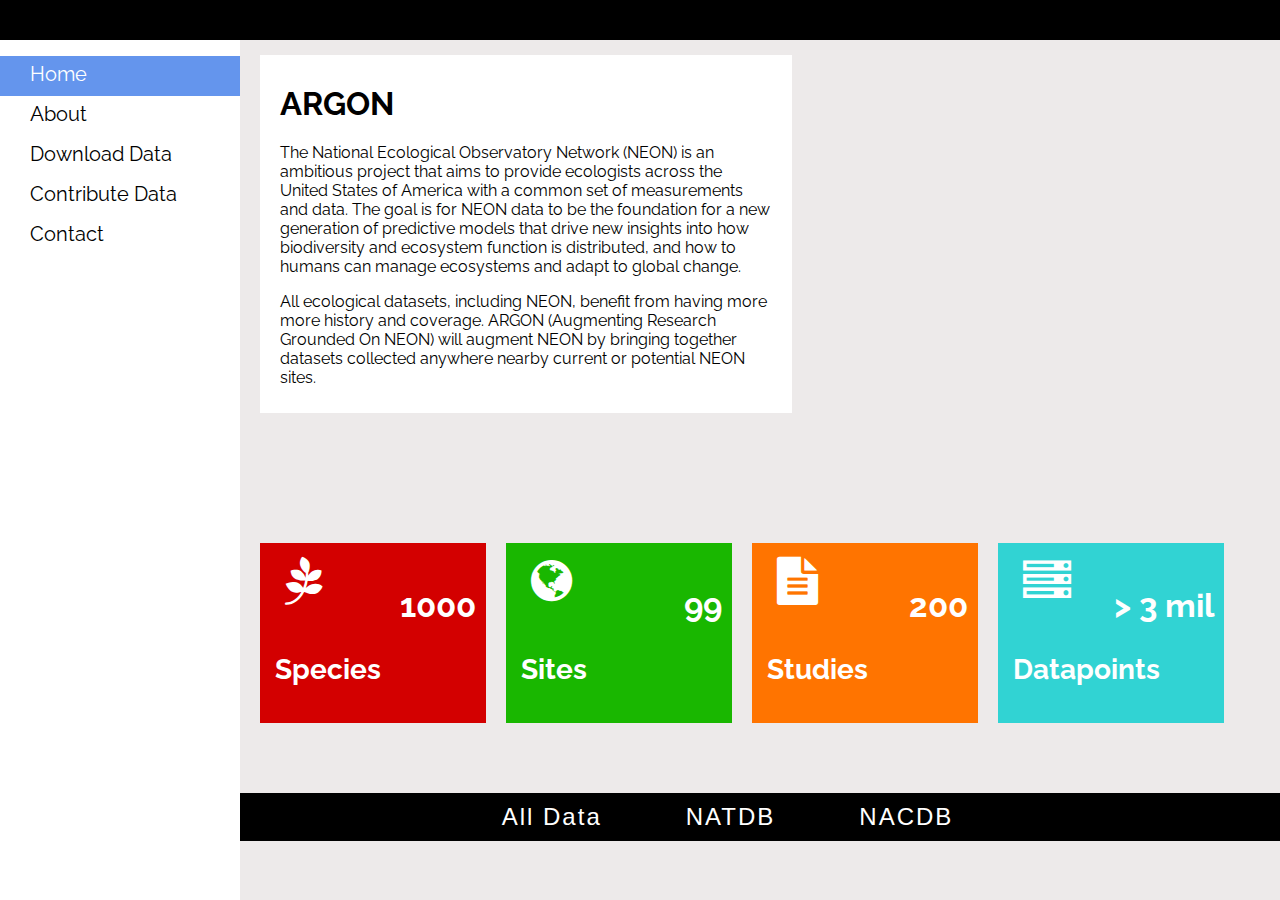
==== index.html @ 515079f0 "initial dashboard" ====
<!DOCTYPE html>
<html>
    <head>
        <meta charset="utf-8">
        <meta name="viewport" content="width=device-width, initial-scale=1.0">
        <meta name="author" content="K Bodie Weedop">
        <link rel="stylesheet" href="https://fonts.googleapis.com/css?family=Raleway">
        <link rel="stylesheet" href="https://cdnjs.cloudflare.com/ajax/libs/font-awesome/4.7.0/css/font-awesome.min.css">
        <link rel="stylesheet" href="./src/css/main.css">
        <title>ARGON - Not a Database...</title>
    </head>
    <body>
        <header id="fixed-header">
            <nav id="hidden-topnav">
                <ul>
                    <li><a href="index.html" class="active">Home</a></li>
                    <li><a href="http://pearselab.com/argon/">About</a></li>
                    <li><a href="https://github.com/pearselab/argon">Download Data</a></li>
                    <li><a href="https://docs.google.com/forms/d/e/1FAIpQLScQ5YlNHvLgOOT1iTcGhk8-e5Nq7r9iGLd7_KlUKW8iL9zv3w/viewform">Contribute Data</a></li>
                    <li><a href="mailto:will.pearse@usu.edu,mrhelmus@temple.edu">Contact</a></li>
                </ul>
            </nav>
        </header>
        <nav id="sidenav">
            <ul>
                <li><a href="index.html" class="active">Home</a></li>
                <li><a href="http://pearselab.com/argon/">About</a></li>
                <li><a href="https://github.com/pearselab/argon">Download Data</a></li>
                <li><a href="https://docs.google.com/forms/d/e/1FAIpQLScQ5YlNHvLgOOT1iTcGhk8-e5Nq7r9iGLd7_KlUKW8iL9zv3w/viewform">Contribute Data</a></li>
                <li><a href="mailto:will.pearse@usu.edu,mrhelmus@temple.edu">Contact</a></li>
            </ul>
        </nav>
        <div id="info">
            <h1>ARGON</h1>
            <p>The National Ecological Observatory Network (NEON) is an ambitious project that aims to provide ecologists across the United States of America with a common set of measurements and data. The goal is for NEON data to be the foundation for a new generation of predictive models that drive new insights into how biodiversity and ecosystem function is distributed, and how to humans can manage ecosystems and adapt to global change.</p>
            <p>All ecological datasets, including NEON, benefit from having more more history and coverage. ARGON (Augmenting Research Grounded On NEON) will augment NEON by bringing together datasets collected anywhere nearby current or potential NEON sites.</p>
        </div>
        <div class="data-container">
          <div class="quarter" id="species">
            <div class="quarter-container">
              <div class="quarter-left"><i class="fa fa-pagelines w3-xxxlarge"></i></div>
              <div class="quarter-right">
                <h3 id="speciesCount">1000</h3>
              </div>
              <div class="quarter-title">
                <h4>Species</h4>
              </div>
            </div>
          </div>
          <div class="quarter" id="sites">
            <div class="quarter-container">
              <div class="quarter-left">
                  <i class="fa fa-globe w3-xxxlarge"></i>
                </div>
                <div class="quarter-right">
                  <h3 id="siteCount">99</h3>
                </div>
                <div class="quarter-title">
                    <h4>Sites</h4>
                </div>
            </div>
            </div>
          <div class="quarter" id="studies">
            <div class="quarter-container">
              <div class="quarter-left"><i class="fa fa-file-text w3-xxxlarge"></i></div>
              <div class="quarter-right">
                <h3 id="studyCount">200</h3>
              </div>
              <div class="quarter-title">
                    <h4>Studies</h4>
                </div>
            </div>
          </div>
          <div class="quarter" id="data">
            <div class="quarter-container">
              <div class="quarter-left"><i class="fa fa-server w3-xxxlarge"></i></div>
              <div class="quarter-right">
                <h3 id="dataCount">> 3 mil</h3>
              </div>
              <div class="quarter-title">
                    <h4>Datapoints</h4>
                </div>
            </div>
          </div>
        </div>
        <div class="container">
            <button id="all-data" onclick="changeData('allData')">All Data</button>
            <button id="natdb" onclick="changeData('natdb')">NATDB</button>
            <button id="nacdb" onclick="changeData('nacdb')">NACDB</button>
        </div>
        <footer></footer>
    </body>
    <script src="./src/js/script.js"></script>
</html>
---- src/css/main.css ----
html, body {
    font-family: "Raleway", sans-serif;
    background-color: #EDEAEA;
    margin: 0;
    padding: 0;
}

#fixed-header {
    position: fixed;
    background-color: #000;
    top: 0;
    z-index: 9999;
    width: 100%;
    height: 40px;
}

#hidden-topnav {
    display: none;
    transition: 0.5s;
}

#hidden-topnav ul{
    margin: 0;
    padding: 0;
}

#hidden-topnav li {
    float: left;
    display: inline;
    padding: 10px 20px 0 20px;
}

#hidden-topnav a {
    color: #fff;
    text-decoration: none;
}

#hidden-topnav a:hover {
    color: #5C5F5F;
    transition: 0.4s
}

#hidden-topnav a.active {
    color: cornflowerblue;
}

#sidenav {
    height: 100%;
    margin-top: 40px;
    width: 240px;
    position: fixed;
    z-index: 1;
    top: 0;
    left: 0;
    background-color: #fff;
    overflow-x: hidden;
    padding-top: 0px;
    padding-right: 0px;
    transition: 0.5s;
}

#sidenav ul {
    padding: 0px;
}

#sidenav a {
    padding: 6px 10px 10px 30px;
    text-decoration: none;
    color: #000;
    display: block;
    font-size: 20px;
    text-align: left;
}

#sidenav a:hover {
    background-color: #DAD9D9;
    color: #000;
    transition: 0.4s;
}

#sidenav a.active {
    color: #fff;
    background-color: cornflowerblue;
}

@media screen and (max-width: 991px){
    #sidenav {
        width: 0px;
        transition: 0.5s;
    }
    #hidden-topnav {
        display: block;
        transition: 0.9s
    }
}

#info {
    background-color: #fff;
    position: relative;
    height: 40%;
    width: 40%;
    padding: 10px;
    margin-left: 260px;
    margin-top: 55px;
    transition: 0.5s;
}

@media screen and (max-width: 991px){   
    #info {
        margin-top: 50px;
        margin-left: 20px;
        transition: 0.5s;
    }
}

#info h1 {
    text-align: left;
    padding: 10px 10px 0px 10px;
    margin-top: 10px;
}

#info p {
    padding: 0px 10px 0px 10px;
}

.data-container {
    padding-top: 120px;
    padding-bottom: 60px;
    padding-left: 0px;
    padding-right: 0px;
    height: 200px;
    margin-left: 250px;
    margin-right: 0px;
    transition: 0.5s;
}

@media screen and (max-width: 991px){   
    .data-container {
        margin: 20px;
        transition: 0.5s;
    }
}

.quarter {
    background-color: antiquewhite;
    float: left;
    width: 20%;
    height: 80%;
    padding: 10px;
    margin: 10px;
    position: relative;
}

.quarter-container {
    font-size: 28px;
}

#species {
    background-color: #D30000;
    color: #fff;
}

#sites {
    background-color: #19B700;
    color: #fff;
}

#studies {
    background-color: #FF7400;
    color: #fff;
}

#data {
    background-color: #31D3D3;
    color: #fff;
}
.quarter-left {
    float: left;
    top: 0;
    left: 0;
    margin-left: 15px;
    font-size: 48px;
}

.quarter-title {
    float: left;
    bottom: 0;
    left: 0;
    position: absolute;
    margin-left: 15px 
}

.quarter-right {
    float: right;
    color: white;
}

@media screen and (max-width: 1100px){   
    .quarter {
        width: 130px;
        margin: 10px;
        transition: 0.5s;
    }
    
    .quarter-container {
    font-size: 22px;
}
}

.container {
    text-align: center;
    margin-left: 175px;
    padding: 0px;
    background-color: #000;
}

.container button {
    padding: 0px 0px;
    color: #fff;
    font-size: 24px;
    margin: 10px 40px;
    letter-spacing: 2px;
    background-color: transparent;
    border: 0px;
}

#all-data:hover {
    color: red;
    transition: 0.6s;
}

#natdb:hover {
    color: #28D90C;
    transition: 0.6s;

}

#nacdb:hover {
    color: #31D3D3;
    transition: 0.6s;
}

#all-data:active {
    color: darkred;
    transition: 0.2s;
}

#natdb:active {
    color: darkgreen;
    transition: 0.2s;

}

#nacdb:active {
    color: darkcyan;
    transition: 0.2s;
}
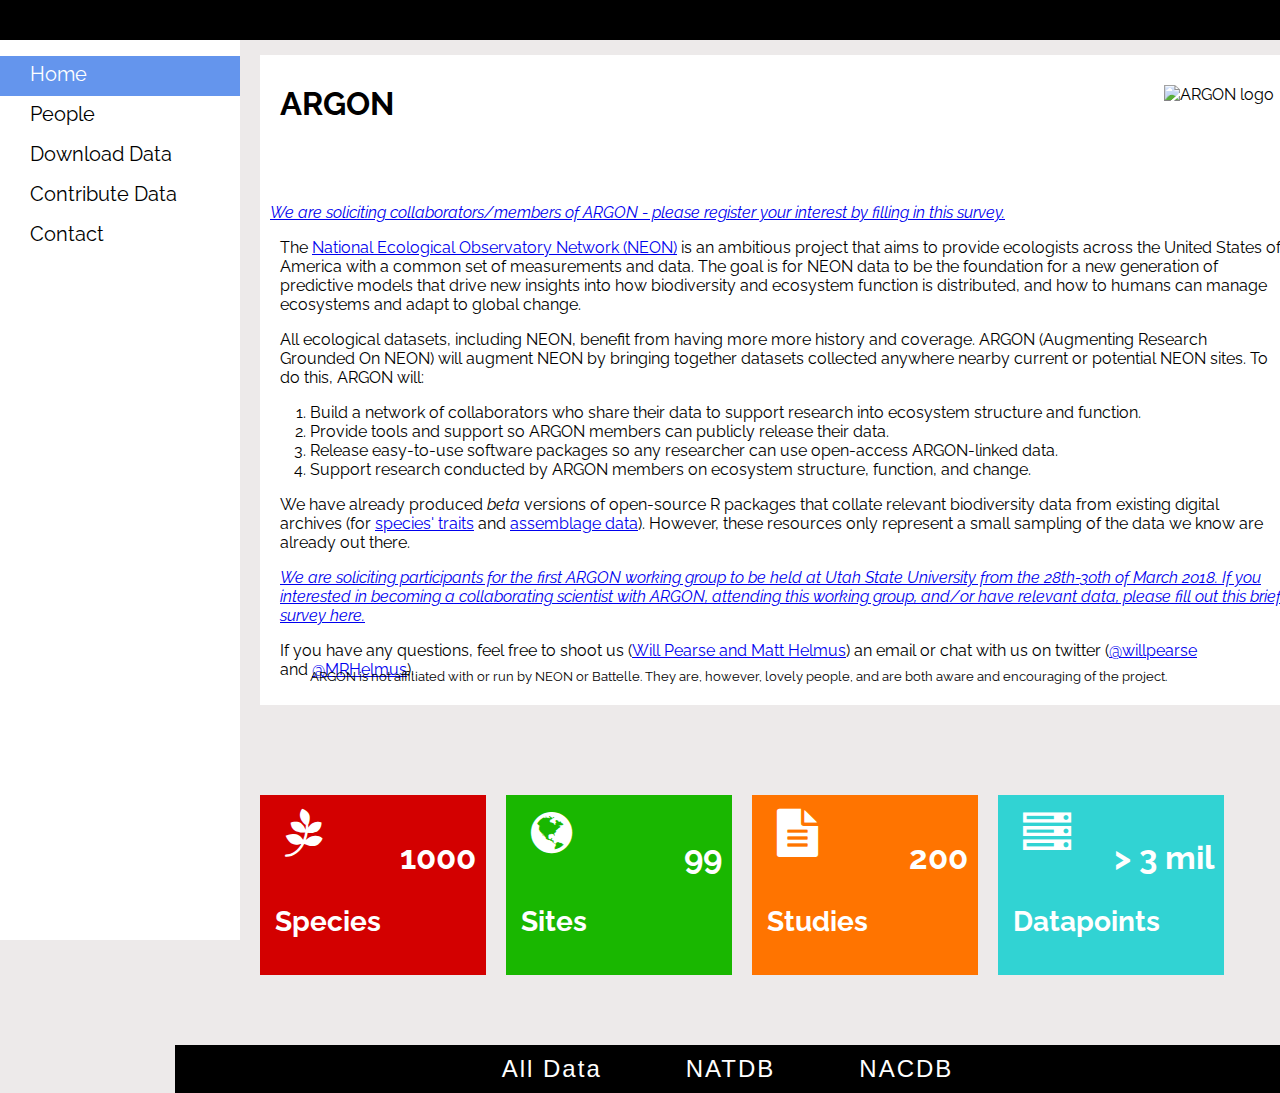
==== commit 9432a034: "index/people fixed" ====
--- a/index.html
+++ b/index.html
@@ -7,14 +7,14 @@
         <link rel="stylesheet" href="https://fonts.googleapis.com/css?family=Raleway">
         <link rel="stylesheet" href="https://cdnjs.cloudflare.com/ajax/libs/font-awesome/4.7.0/css/font-awesome.min.css">
         <link rel="stylesheet" href="./src/css/main.css">
-        <title>ARGON - Not a Database...</title>
+        <title>ARGON - Augmenting Research Grounded On NEON</title>
     </head>
     <body>
         <header id="fixed-header">
             <nav id="hidden-topnav">
                 <ul>
                     <li><a href="index.html" class="active">Home</a></li>
-                    <li><a href="http://pearselab.com/argon/">About</a></li>
+                    <li><a href="people.html">People</a></li>
                     <li><a href="https://github.com/pearselab/argon">Download Data</a></li>
                     <li><a href="https://docs.google.com/forms/d/e/1FAIpQLScQ5YlNHvLgOOT1iTcGhk8-e5Nq7r9iGLd7_KlUKW8iL9zv3w/viewform">Contribute Data</a></li>
                     <li><a href="mailto:will.pearse@usu.edu,mrhelmus@temple.edu">Contact</a></li>
@@ -24,16 +24,34 @@
         <nav id="sidenav">
             <ul>
                 <li><a href="index.html" class="active">Home</a></li>
-                <li><a href="http://pearselab.com/argon/">About</a></li>
-                <li><a href="https://github.com/pearselab/argon">Download Data</a></li>
+                <li><a href="/src/html/people.html">People</a></li>
+                <li><a href="download-data.html">Download Data</a></li>
                 <li><a href="https://docs.google.com/forms/d/e/1FAIpQLScQ5YlNHvLgOOT1iTcGhk8-e5Nq7r9iGLd7_KlUKW8iL9zv3w/viewform">Contribute Data</a></li>
                 <li><a href="mailto:will.pearse@usu.edu,mrhelmus@temple.edu">Contact</a></li>
             </ul>
         </nav>
-        <div id="info">
-            <h1>ARGON</h1>
-            <p>The National Ecological Observatory Network (NEON) is an ambitious project that aims to provide ecologists across the United States of America with a common set of measurements and data. The goal is for NEON data to be the foundation for a new generation of predictive models that drive new insights into how biodiversity and ecosystem function is distributed, and how to humans can manage ecosystems and adapt to global change.</p>
-            <p>All ecological datasets, including NEON, benefit from having more more history and coverage. ARGON (Augmenting Research Grounded On NEON) will augment NEON by bringing together datasets collected anywhere nearby current or potential NEON sites.</p>
+        <div class="info">
+            <div id="info-container">
+                <div><h1>ARGON</h1></div>
+                <div id="logo"><img src="http://pearselab.com/wp-content/uploads/2017/12/logo_1-300x168.png" width="300" height="168" alt="ARGON logo" /></div>
+                <br>
+            </div>
+            <div class="info-content">
+                <a href="https://goo.gl/forms/ssGDUFB2D8JF68pr1" target="_blank" rel="noopener"><em>We are soliciting collaborators/members of ARGON - please register your interest by filling in this survey.</em></a>
+                <p>The <a href="http://www.neonscience.org/" target="_blank" rel="noopener">National Ecological Observatory Network (NEON)</a> is an ambitious project that aims to provide ecologists across the United States of America with a common set of measurements and data. The goal is for NEON data to be the foundation for a new generation of predictive models that drive new insights into how biodiversity and ecosystem function is distributed, and how to humans can manage ecosystems and adapt to global change.</p>
+                <p>All ecological datasets, including NEON, benefit from having more more history and coverage. ARGON (Augmenting Research Grounded On NEON) will augment NEON by bringing together datasets collected anywhere nearby current or potential NEON sites. To do this, ARGON will:</p>
+                <ol>
+                    <li>Build a network of collaborators who share their data to support research into ecosystem structure and function.</li><li>Provide tools and support so ARGON members can publicly release their data.</li>
+                    <li>Release easy-to-use software packages so any researcher can use open-access ARGON-linked data.</li>
+                    <li>Support research conducted by ARGON members on ecosystem structure, function, and change.</li>
+                </ol>
+                <p>We have already produced <i>beta</i> versions of open-source R packages that collate relevant biodiversity data from existing digital archives (for <a href="https://github.com/willpearse/natdb" target="_blank" rel="noopener">species' traits</a> and <a href="https://github.com/pearselab/nacdb" target="_blank" rel="noopener">assemblage data</a>). However, these resources only represent a small sampling of the data we know are already out there.</p>
+                <p><a href="https://goo.gl/forms/ssGDUFB2D8JF68pr1" target="_blank" rel="noopener"><em>We are soliciting participants for the first ARGON working group to be held at Utah State University from the 28th-30th of March 2018. If you interested in becoming a collaborating scientist with ARGON, attending this working group, and/or have relevant data, please fill out this brief survey here.</em></a></p>
+                <p>If you have any questions, feel free to shoot us (<a href="mailto:will.pearse@usu.edu,mrhelmus@temple.edu">Will Pearse and Matt Helmus</a>) an email or chat with us on twitter (<a href="https://twitter.com/willpearse" target="_blank" rel="noopener">@willpearse</a> and <a href="https://twitter.com/MRHelmus" target="_blank" rel="noopener">@MRHelmus</a>).</p>
+                <div class="disclaimer">
+                    <small>ARGON is not affiliated with or run by NEON or Battelle. They are, however, lovely people, and are both aware and encouraging of the project.</small>
+                </div>
+            </div>
         </div>
         <div class="data-container">
           <div class="quarter" id="species">
@@ -91,4 +109,4 @@
         <footer></footer>
     </body>
     <script src="./src/js/script.js"></script>
-</html>+</html>
--- a/src/css/main.css
+++ b/src/css/main.css
@@ -94,37 +94,89 @@
     }
 }
 
-#info {
+.info {
     background-color: #fff;
     position: relative;
     height: 40%;
-    width: 40%;
+    width: 80%;
     padding: 10px;
     margin-left: 260px;
     margin-top: 55px;
     transition: 0.5s;
+    display: table;
+}
+
+.info h2 {
+    padding-left: 20px;
+    padding-bottom: 0px;
+    margin-bottom: 0px;
+}
+
+#info-container {
+    width: 100%;
+    height: auto;
+    padding-bottom: 60px;
+}
+
+#info-container div {
+    display: inline-block;    
+}
+
+#logo {
+    padding: 20px;
+    float: right;
+}
+
+#person-content {
+    padding: 20px 40px;
+    width: 40%;
+    float: left;
+    height:500px;
+    display: block;
+}
+
+#person-content img {
+    padding-left: 20px;
+}
+
+.disclaimer {
+    padding: 20px 40px;
+    bottom: 0;
+    position: absolute;
 }
 
 @media screen and (max-width: 991px){   
-    #info {
+    .info {
         margin-top: 50px;
         margin-left: 20px;
         transition: 0.5s;
     }
-}
-
-#info h1 {
+    
+    #person-content {
+    padding: 20px 40px;
+    width: 90%;
+    float: left;
+    height:500px;
+    display: block;
+}
+
+#person-content img {
+    padding-left: 20px;
+}
+}
+
+.info h1 {
     text-align: left;
     padding: 10px 10px 0px 10px;
     margin-top: 10px;
 }
 
-#info p {
+.info p {
     padding: 0px 10px 0px 10px;
 }
 
 .data-container {
-    padding-top: 120px;
+    padding-top: 80px;
     padding-bottom: 60px;
     padding-left: 0px;
     padding-right: 0px;
@@ -255,3 +307,161 @@
     color: darkcyan;
     transition: 0.2s;
 }
+
+@media screen and (max-width: 991px){
+    .container {
+        margin-left: 0px;
+    }
+    
+}
+
+@media screen and (max-width: 840px){
+    #sidenav {
+        width: 0px;
+        transition: 0.5s;
+    }
+    
+    #hidden-topnav {
+        display: block;
+        transition: 0.9s;
+        font-size: 12px;
+    }
+    
+    #hidden-topnav li{
+        margin: 0px 0px;
+        padding: 3% 4%;
+    }
+    
+    .info {
+        width: 85%;
+        margin-top: 50px;
+        margin-left: 20px;
+        transition: 0.5s;
+    }
+    
+    .data-container {
+        margin-left: 1%;
+        margin-bottom: 140px;
+        padding-top: 10px
+    }
+    
+    #person-content {
+        padding: 20px 40px;
+        width: 90%;
+        float: left;
+        height:500px;
+        display: block;
+    }
+
+    #person-content img {
+        padding-left: 20px;
+    }
+
+    .disclaimer {
+        padding: 20px 40px;
+    }
+    
+}
+
+@media screen and (max-width: 640px){
+    #sidenav {
+        width: 0px;
+        transition: 0.5s;
+    }
+    
+    #hidden-topnav {
+        display: block;
+        transition: 0.9s;
+        font-size: 12px;
+    }
+    
+    #hidden-topnav li{
+        margin: 0px 0px;
+        padding: 3% 4%;
+    }
+    
+    .info {
+        width: 85%;
+        margin-top: 50px;
+        margin-left: 20px;
+        transition: 0.5s;
+    }
+    
+    #logo {
+        padding: 40px;
+        float: none;
+    }
+    
+    .data-container {
+        margin-left: 10%;
+        margin-bottom: 140px;
+        padding-top: 10px
+    }
+    
+    #person-content {
+    padding: 20px 40px;
+    width: 90%;
+    float: left;
+    height:500px;
+    }
+
+    #person-content img {
+        padding-left: 20px;
+    }
+
+    .disclaimer {
+        padding: 20px 40px;
+    }
+    
+}
+
+@media screen and (max-width: 480px){
+    #sidenav {
+        width: 0px;
+        transition: 0.5s;
+    }
+    
+    #hidden-topnav {
+        display: block;
+        transition: 0.9s;
+        font-size: 10px;
+    }
+    
+    #hidden-topnav li{
+        padding: 3% 4%;
+    }
+    
+    .info {
+        width: 85%;
+        margin-top: 50px;
+        margin-left: 15px;
+        transition: 0.5s;
+    }
+    
+    #logo {
+        padding: 20px;
+        float: none;
+    }
+    
+    .data-container {
+        margin-bottom: 140px;
+        margin-left: 35px;
+        padding-top: 10px;
+    }
+    
+    #person-content {
+    padding: 20px 40px;
+    width: 90%;
+    float: left;
+    height:500px;
+    }
+
+    #person-content img {
+        padding-left: 20px;
+    }
+
+    .disclaimer {
+        padding: 20px 40px;
+    }
+    
+}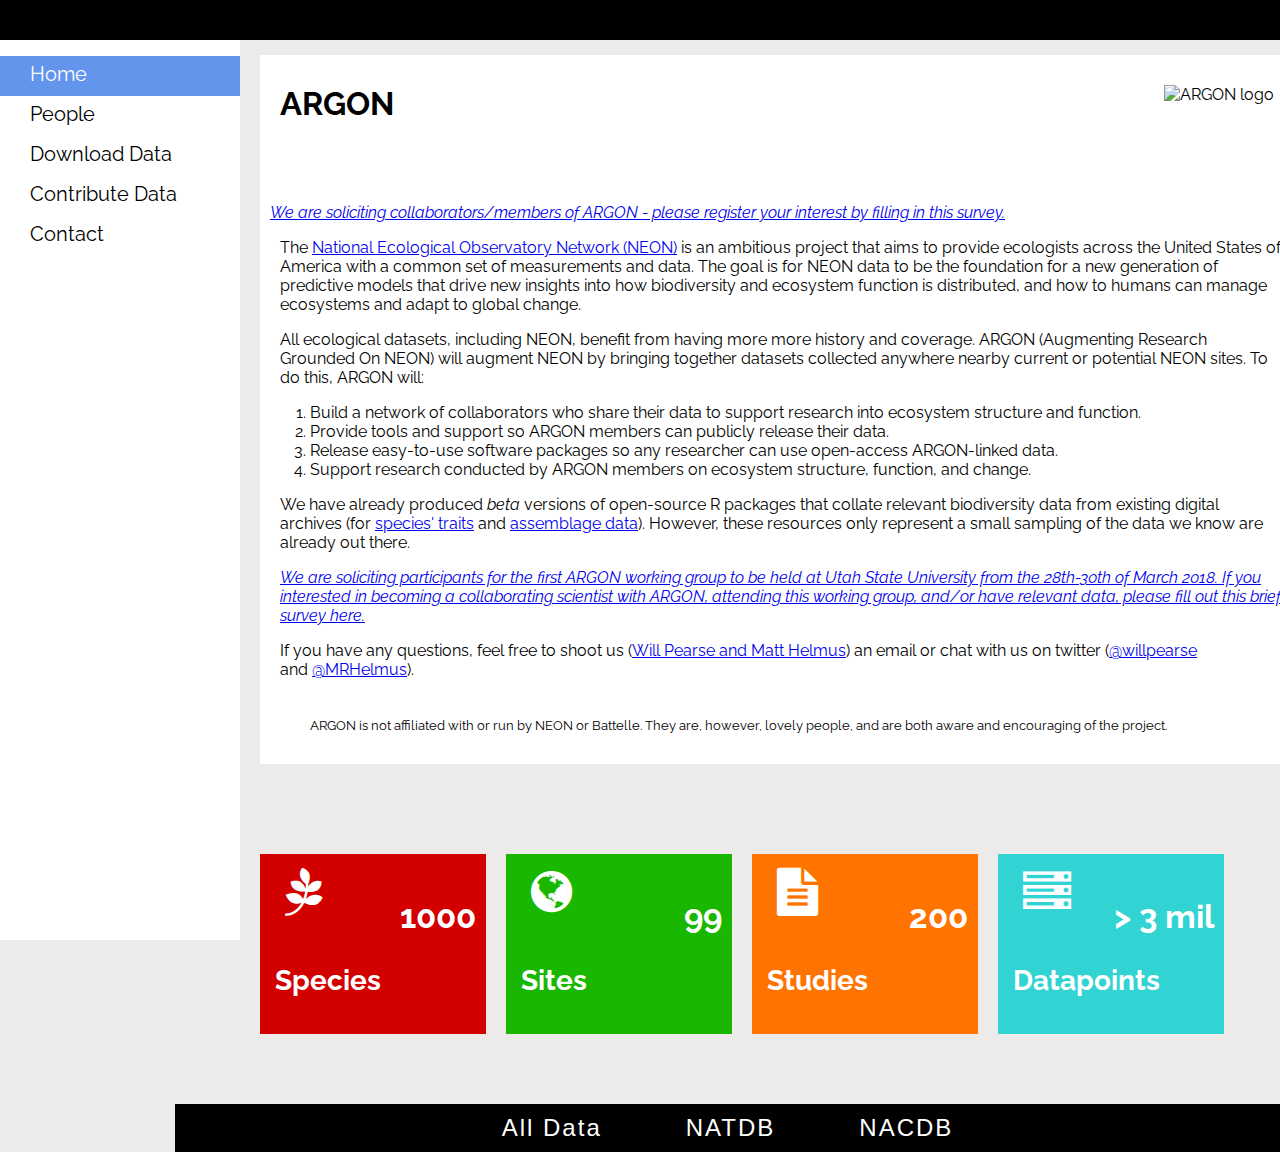
==== commit 4d35ffb7: "index/people fixed" ====
--- a/index.html
+++ b/index.html
@@ -14,7 +14,7 @@
             <nav id="hidden-topnav">
                 <ul>
                     <li><a href="index.html" class="active">Home</a></li>
-                    <li><a href="people.html">People</a></li>
+                    <li><a href="./src/html/people.html">People</a></li>
                     <li><a href="https://github.com/pearselab/argon">Download Data</a></li>
                     <li><a href="https://docs.google.com/forms/d/e/1FAIpQLScQ5YlNHvLgOOT1iTcGhk8-e5Nq7r9iGLd7_KlUKW8iL9zv3w/viewform">Contribute Data</a></li>
                     <li><a href="mailto:will.pearse@usu.edu,mrhelmus@temple.edu">Contact</a></li>
@@ -24,7 +24,7 @@
         <nav id="sidenav">
             <ul>
                 <li><a href="index.html" class="active">Home</a></li>
-                <li><a href="/src/html/people.html">People</a></li>
+                <li><a href="./src/html/people.html">People</a></li>
                 <li><a href="download-data.html">Download Data</a></li>
                 <li><a href="https://docs.google.com/forms/d/e/1FAIpQLScQ5YlNHvLgOOT1iTcGhk8-e5Nq7r9iGLd7_KlUKW8iL9zv3w/viewform">Contribute Data</a></li>
                 <li><a href="mailto:will.pearse@usu.edu,mrhelmus@temple.edu">Contact</a></li>
@@ -48,10 +48,10 @@
                 <p>We have already produced <i>beta</i> versions of open-source R packages that collate relevant biodiversity data from existing digital archives (for <a href="https://github.com/willpearse/natdb" target="_blank" rel="noopener">species' traits</a> and <a href="https://github.com/pearselab/nacdb" target="_blank" rel="noopener">assemblage data</a>). However, these resources only represent a small sampling of the data we know are already out there.</p>
                 <p><a href="https://goo.gl/forms/ssGDUFB2D8JF68pr1" target="_blank" rel="noopener"><em>We are soliciting participants for the first ARGON working group to be held at Utah State University from the 28th-30th of March 2018. If you interested in becoming a collaborating scientist with ARGON, attending this working group, and/or have relevant data, please fill out this brief survey here.</em></a></p>
                 <p>If you have any questions, feel free to shoot us (<a href="mailto:will.pearse@usu.edu,mrhelmus@temple.edu">Will Pearse and Matt Helmus</a>) an email or chat with us on twitter (<a href="https://twitter.com/willpearse" target="_blank" rel="noopener">@willpearse</a> and <a href="https://twitter.com/MRHelmus" target="_blank" rel="noopener">@MRHelmus</a>).</p>
-                <div class="disclaimer">
+            </div>
+            <div class="disclaimer">
                     <small>ARGON is not affiliated with or run by NEON or Battelle. They are, however, lovely people, and are both aware and encouraging of the project.</small>
                 </div>
-            </div>
         </div>
         <div class="data-container">
           <div class="quarter" id="species">
--- a/src/css/main.css
+++ b/src/css/main.css
@@ -142,7 +142,7 @@
 .disclaimer {
     padding: 20px 40px;
     bottom: 0;
-    position: absolute;
+    position: relative;
 }
 
 @media screen and (max-width: 991px){   
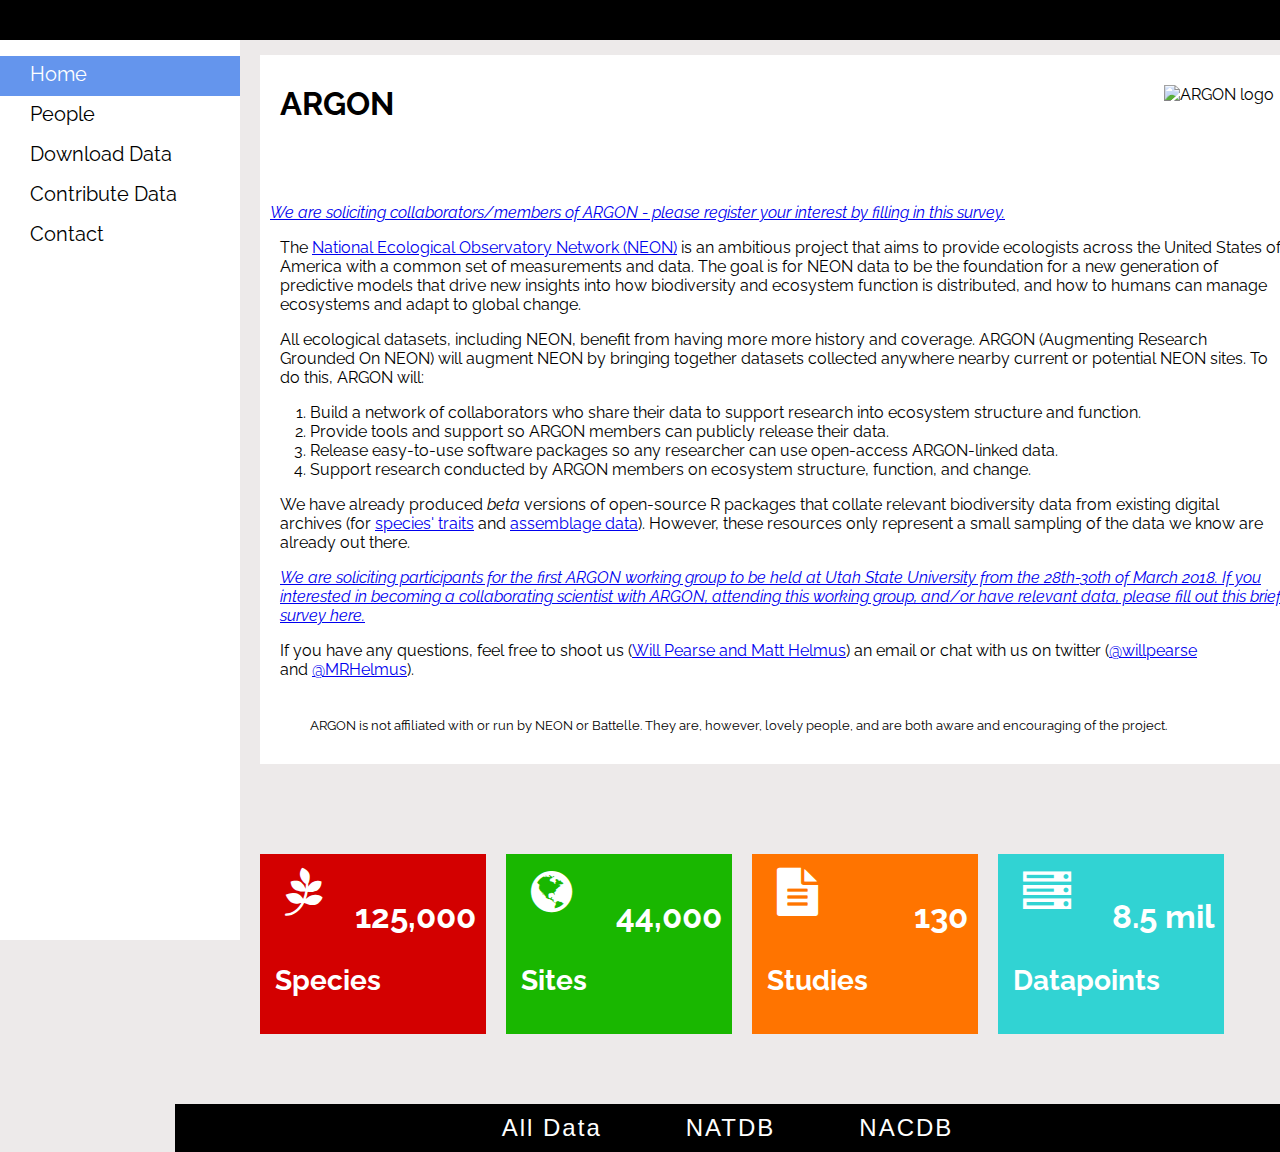
==== commit 0a44ac6c: "stats update" ====
--- a/index.html
+++ b/index.html
@@ -58,7 +58,7 @@
             <div class="quarter-container">
               <div class="quarter-left"><i class="fa fa-pagelines w3-xxxlarge"></i></div>
               <div class="quarter-right">
-                <h3 id="speciesCount">1000</h3>
+                <h3 id="speciesCount">125,000</h3>
               </div>
               <div class="quarter-title">
                 <h4>Species</h4>
@@ -71,7 +71,7 @@
                   <i class="fa fa-globe w3-xxxlarge"></i>
                 </div>
                 <div class="quarter-right">
-                  <h3 id="siteCount">99</h3>
+                  <h3 id="siteCount">44,000</h3>
                 </div>
                 <div class="quarter-title">
                     <h4>Sites</h4>
@@ -82,7 +82,7 @@
             <div class="quarter-container">
               <div class="quarter-left"><i class="fa fa-file-text w3-xxxlarge"></i></div>
               <div class="quarter-right">
-                <h3 id="studyCount">200</h3>
+                <h3 id="studyCount">130</h3>
               </div>
               <div class="quarter-title">
                     <h4>Studies</h4>
@@ -93,7 +93,7 @@
             <div class="quarter-container">
               <div class="quarter-left"><i class="fa fa-server w3-xxxlarge"></i></div>
               <div class="quarter-right">
-                <h3 id="dataCount">> 3 mil</h3>
+                <h3 id="dataCount">8.5 mil</h3>
               </div>
               <div class="quarter-title">
                     <h4>Datapoints</h4>
--- a/src/css/main.css
+++ b/src/css/main.css
@@ -131,7 +131,7 @@
     padding: 20px 40px;
     width: 40%;
     float: left;
-    height:500px;
+    height: 500px;
     display: block;
 }
 
@@ -142,6 +142,7 @@
 .disclaimer {
     padding: 20px 40px;
     bottom: 0;
+    float: left;
     position: relative;
 }
 
@@ -257,6 +258,13 @@
     .quarter-container {
     font-size: 22px;
 }
+        #person-content {
+        padding: 20px 40px;
+        width: 40%;
+        float: left;
+        height:550px;
+        display: block;
+    }
 }
 
 .container {
@@ -312,6 +320,13 @@
     .container {
         margin-left: 0px;
     }
+    #person-content {
+        padding: 20px 40px;
+        width: 90%;
+        float: left;
+        height:500px;
+        display: block;
+    }
     
 }
 
@@ -349,7 +364,7 @@
         padding: 20px 40px;
         width: 90%;
         float: left;
-        height:500px;
+        height:550px;
         display: block;
     }
 
@@ -402,7 +417,7 @@
     padding: 20px 40px;
     width: 90%;
     float: left;
-    height:500px;
+    height:550px;
     }
 
     #person-content img {
@@ -450,10 +465,10 @@
     }
     
     #person-content {
-    padding: 20px 40px;
-    width: 90%;
-    float: left;
-    height:500px;
+        padding: 20px 40px;
+        width: 90%;
+        float: left;
+        height:600px;
     }
 
     #person-content img {
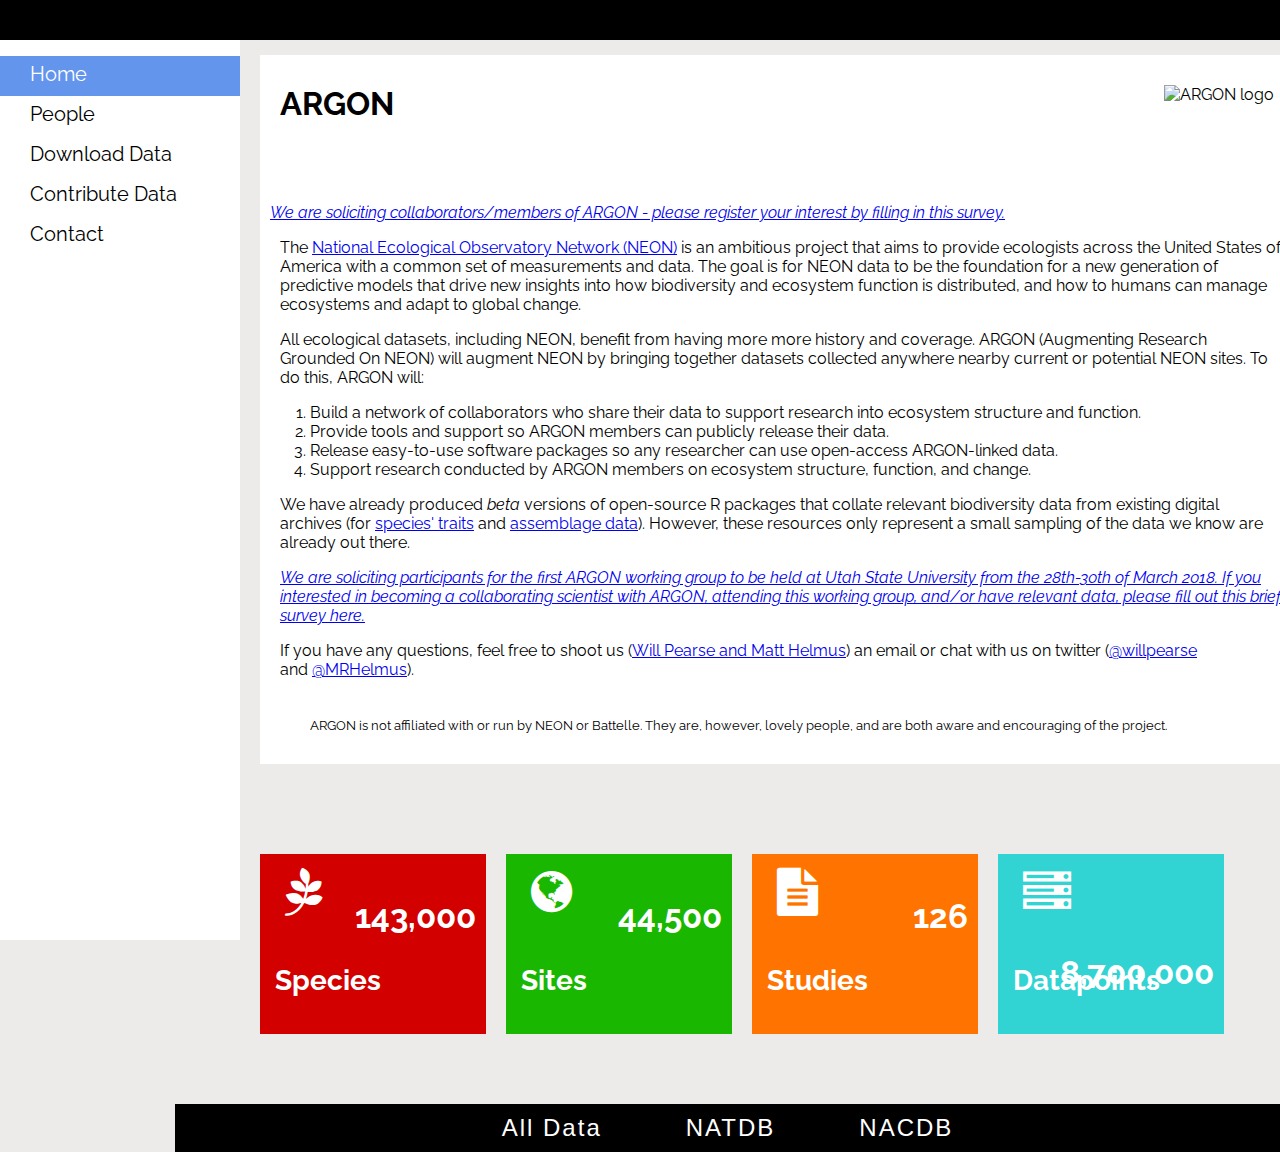
==== commit 4fb029ce: "Minor stats changes" ====
--- a/index.html
+++ b/index.html
@@ -58,7 +58,7 @@
             <div class="quarter-container">
               <div class="quarter-left"><i class="fa fa-pagelines w3-xxxlarge"></i></div>
               <div class="quarter-right">
-                <h3 id="speciesCount">125,000</h3>
+                <h3 id="speciesCount">143,000</h3>
               </div>
               <div class="quarter-title">
                 <h4>Species</h4>
@@ -71,7 +71,7 @@
                   <i class="fa fa-globe w3-xxxlarge"></i>
                 </div>
                 <div class="quarter-right">
-                  <h3 id="siteCount">44,000</h3>
+                  <h3 id="siteCount">44,500</h3>
                 </div>
                 <div class="quarter-title">
                     <h4>Sites</h4>
@@ -82,7 +82,7 @@
             <div class="quarter-container">
               <div class="quarter-left"><i class="fa fa-file-text w3-xxxlarge"></i></div>
               <div class="quarter-right">
-                <h3 id="studyCount">130</h3>
+                <h3 id="studyCount">126</h3>
               </div>
               <div class="quarter-title">
                     <h4>Studies</h4>
@@ -93,7 +93,7 @@
             <div class="quarter-container">
               <div class="quarter-left"><i class="fa fa-server w3-xxxlarge"></i></div>
               <div class="quarter-right">
-                <h3 id="dataCount">8.5 mil</h3>
+                <h3 id="dataCount">8,700,000</h3>
               </div>
               <div class="quarter-title">
                     <h4>Datapoints</h4>
